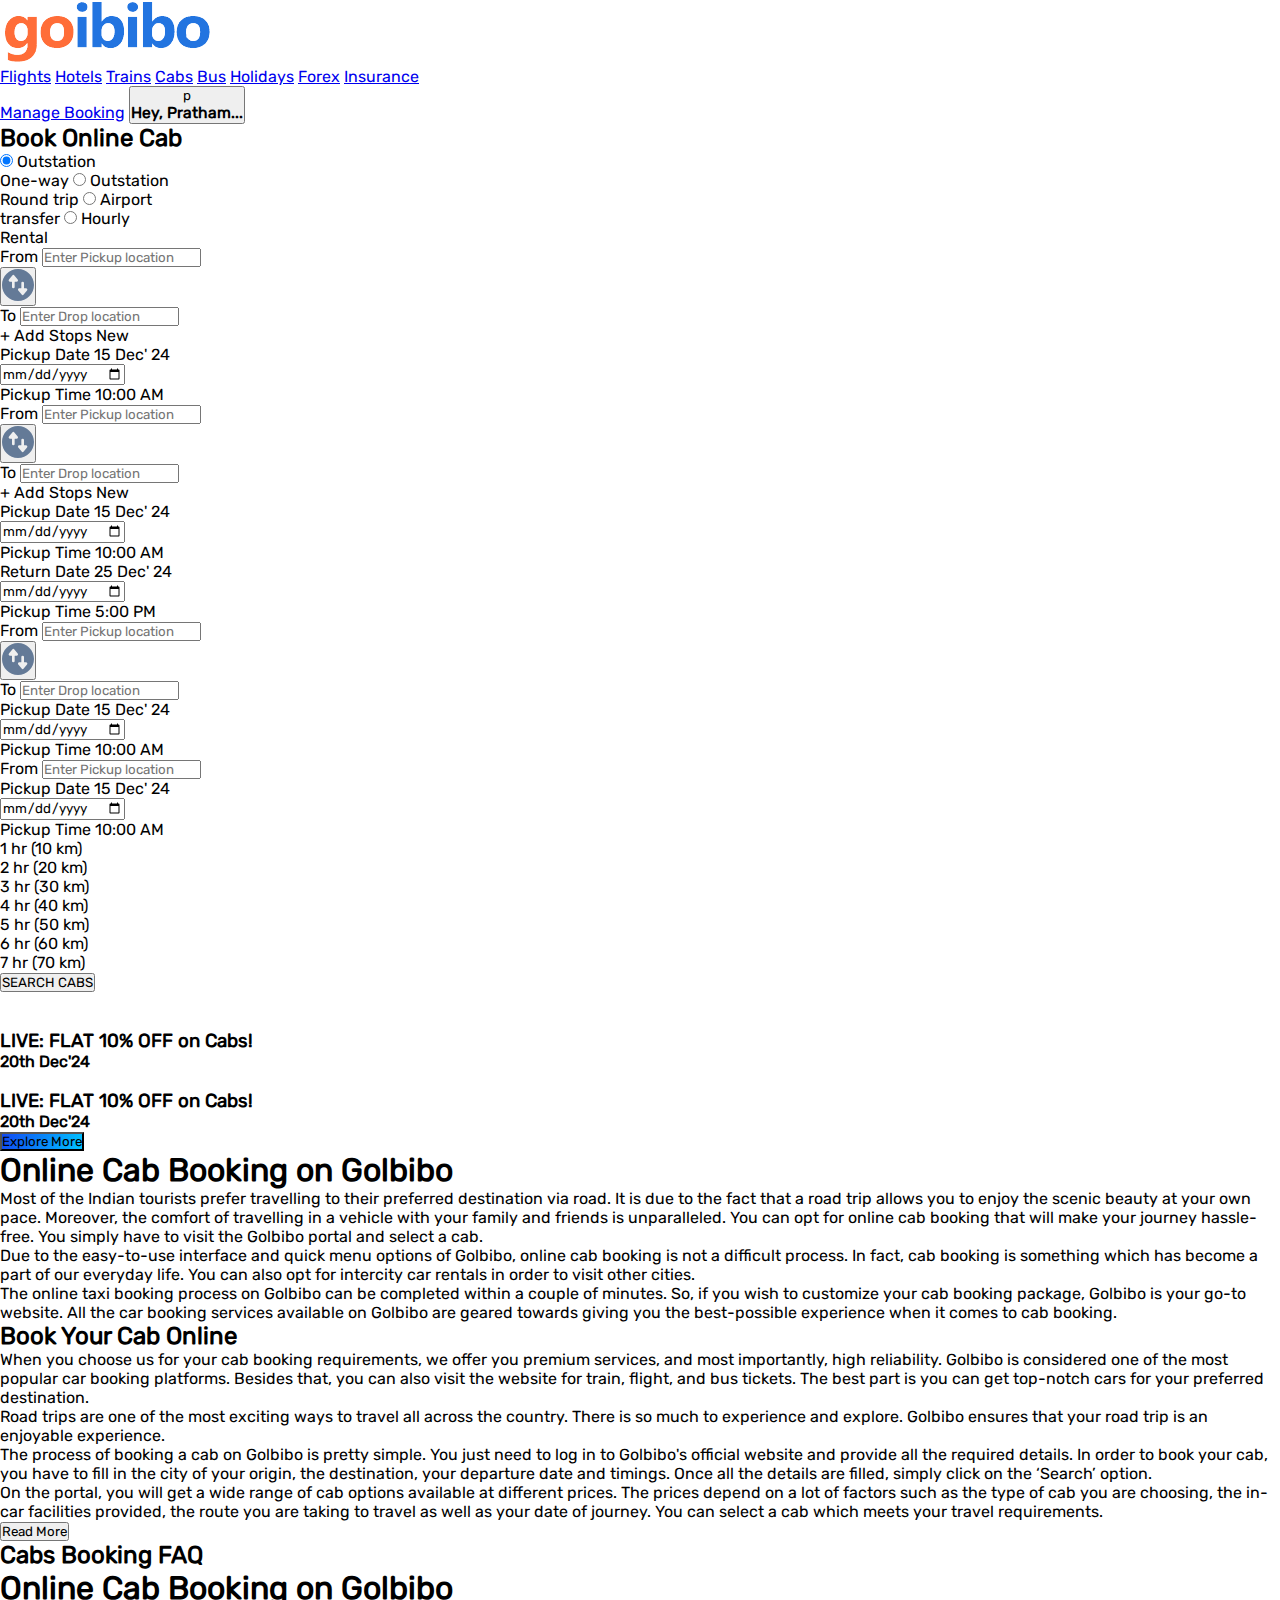
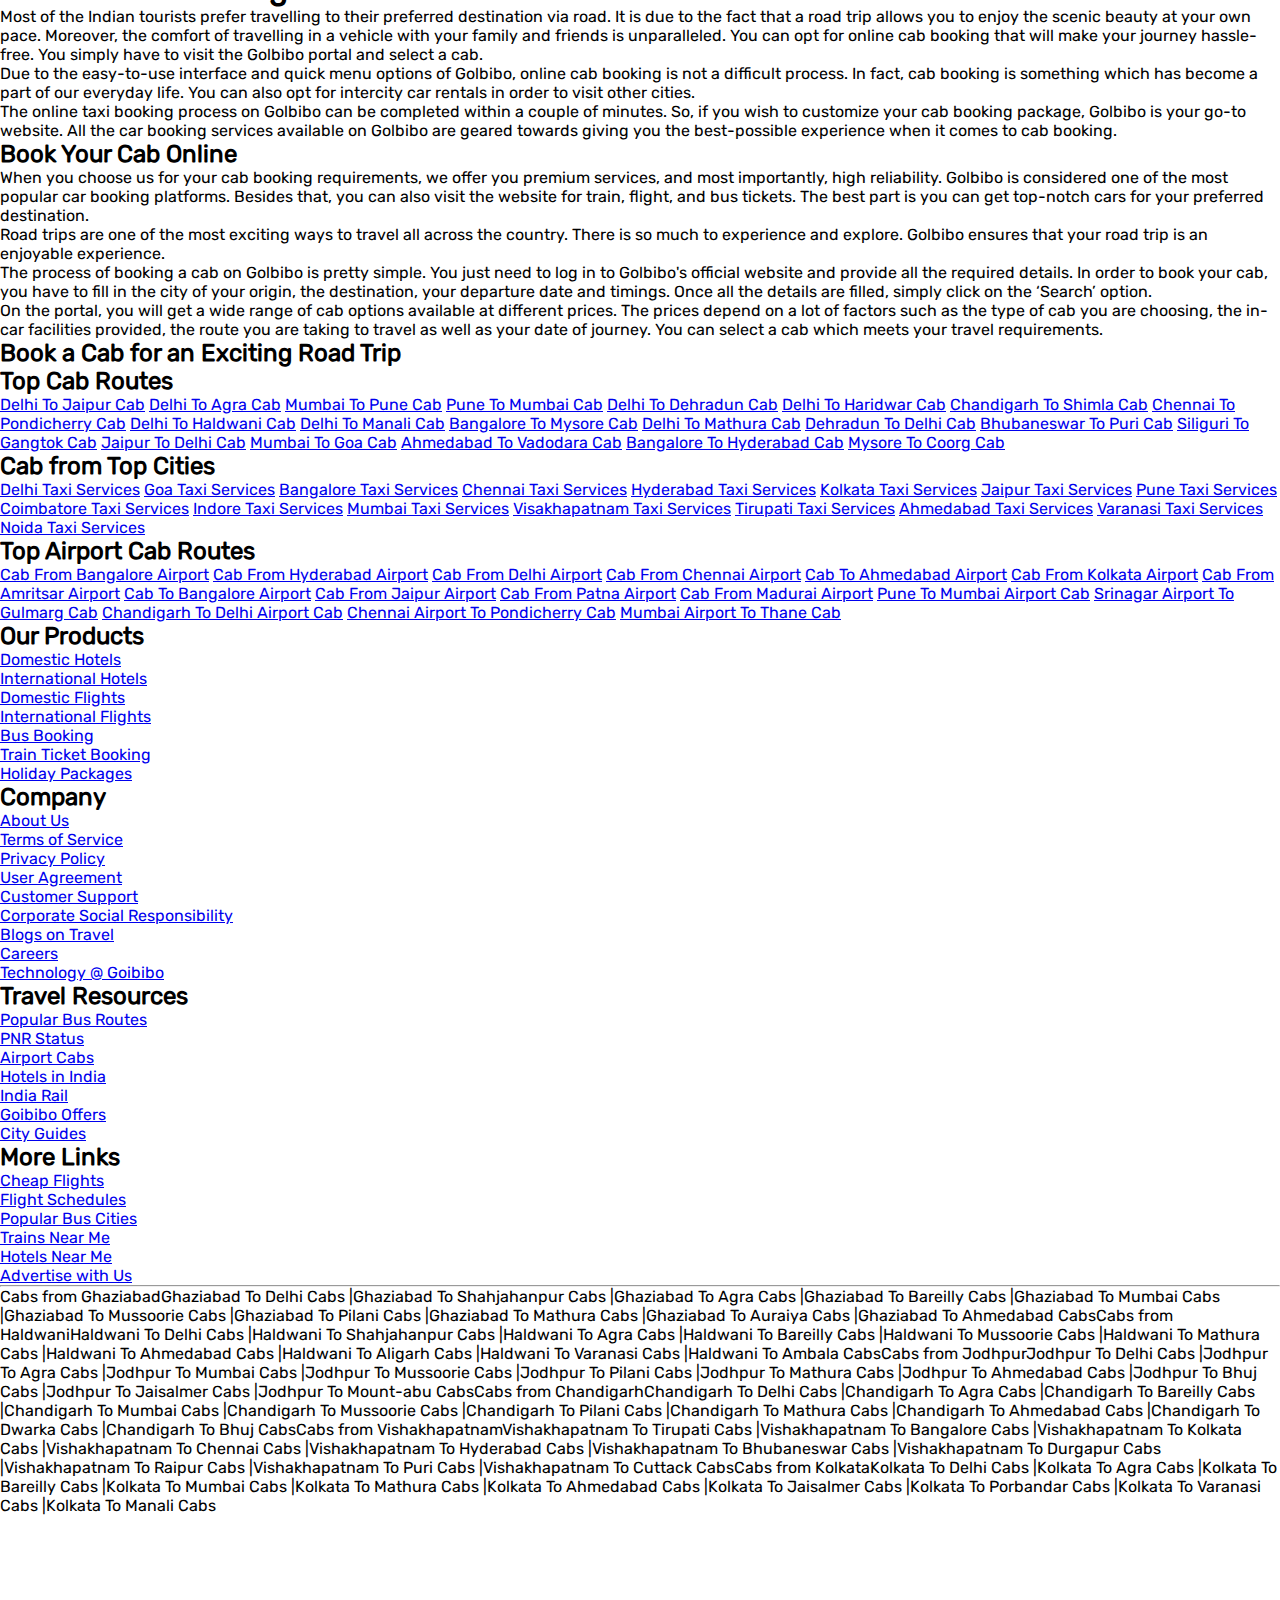
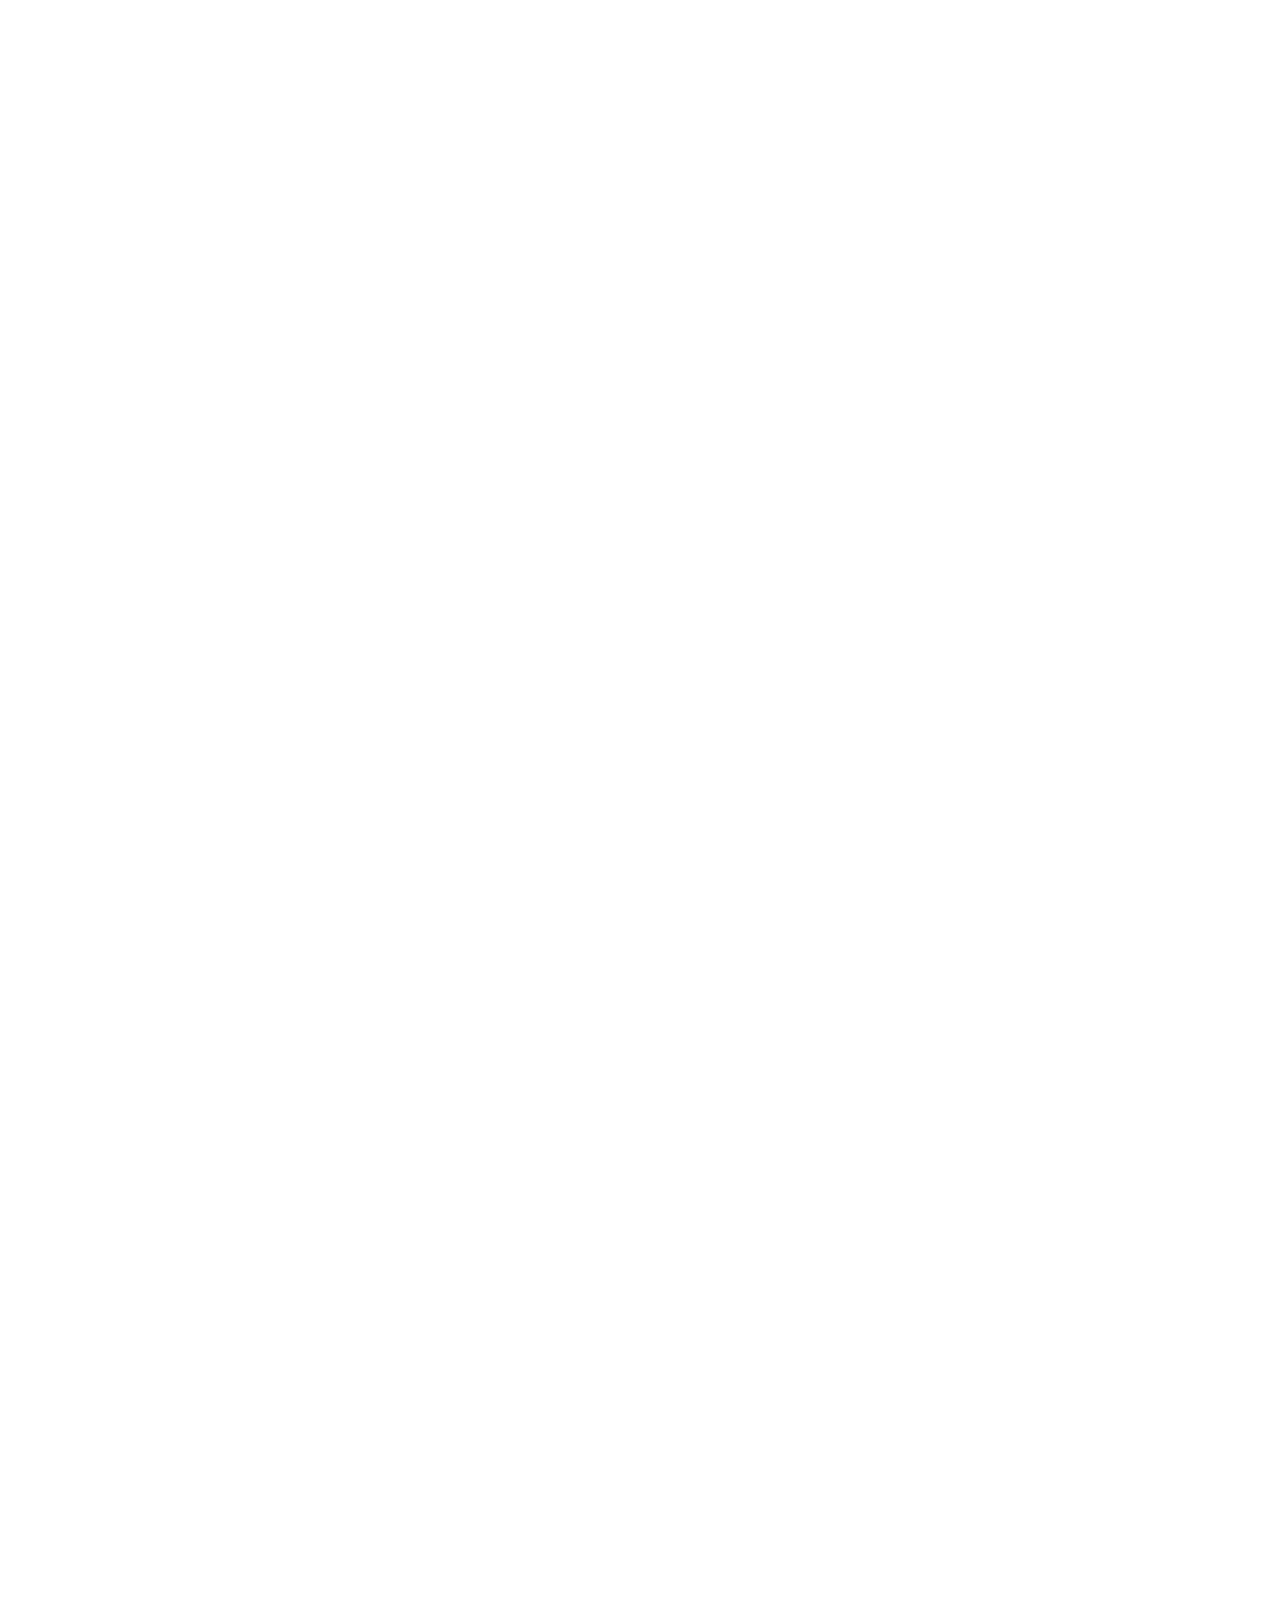
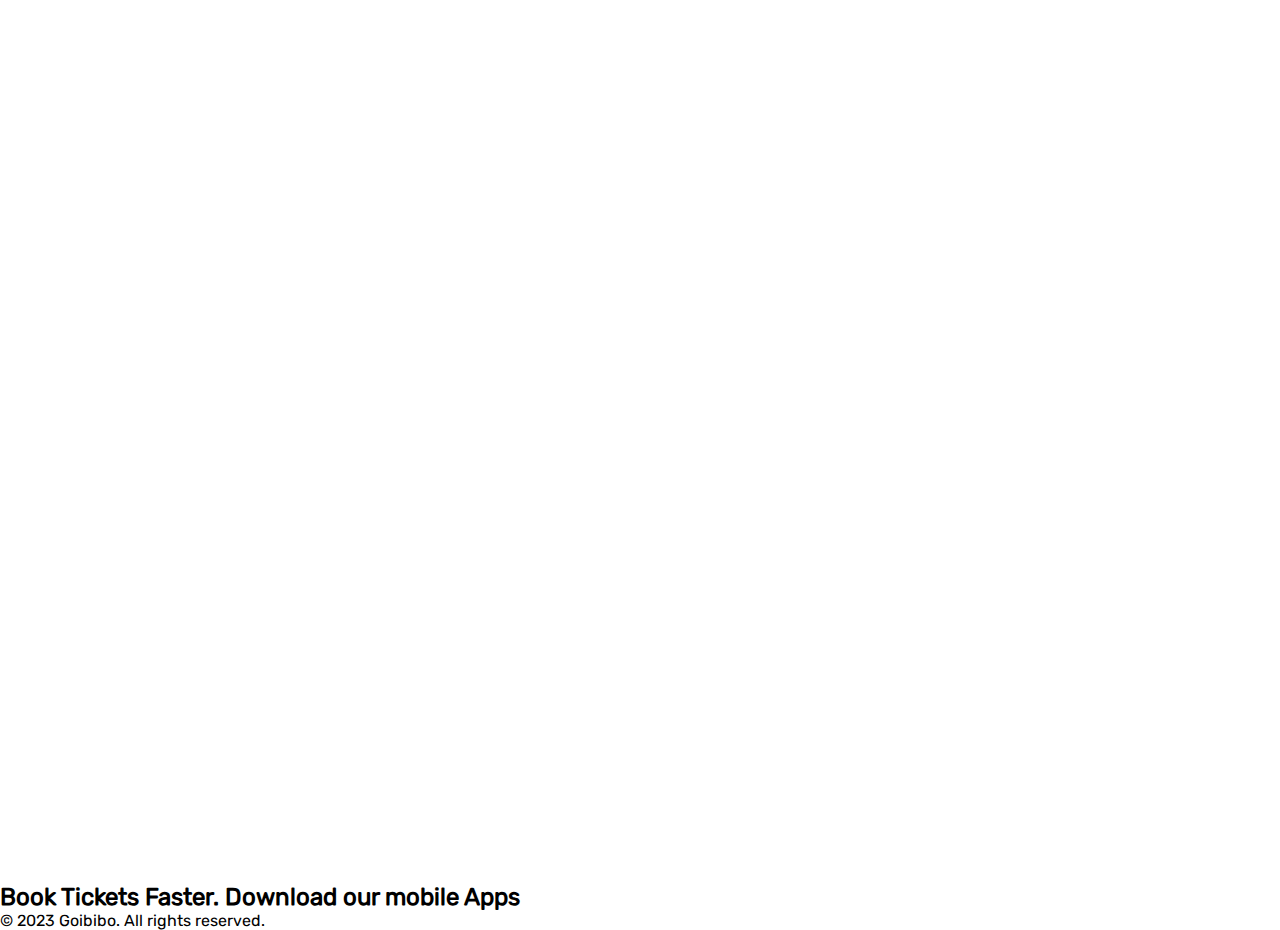
==== pages/laptop/index.html @ b754f6e6 "gobigo-ui" ====
<!DOCTYPE html>
<html lang="en">

<head>
  <meta charset="UTF-8" />
  <meta name="viewport" content="width=device-width, initial-scale=1.0" />
  <title>Goibibo Cab Booking</title>
  <script src="https://cdn.tailwindcss.com"></script>
  <link rel="stylesheet" href="../../css/style.css">
  <link href="https://cdn.jsdelivr.net/npm/remixicon@4.5.0/fonts/remixicon.css" rel="stylesheet" />
</head>

<body class="font-sans bg-gray-200">
  <!-- Navbar -->
  <header class="bg-white shadow-md">
    <div class="container mx-auto flex justify-between items-center px-7 py-3">
      <div class="h-8 font-bold text-[var(--primary-color)]">
        <img class="h-full object-cover" src="../../static/images/gobigo-logo.png" alt="" />
      </div>
      <nav class="flex space-x-6 items-center">
        <a href="#" class="hover:text-[var(--primary-color)]">Flights</a>
        <a href="#" class="hover:text-[var(--primary-color)]">Hotels</a>
        <a href="#" class="hover:text-[var(--primary-color)]">Trains</a>
        <a href="#" class="text-[var(--primary-color)] border-b-2 border-[var(--primary-color)]">Cabs</a>
        <a href="#" class="hover:text-[var(--primary-color)]">Bus</a>
        <a href="#" class="hover:text-[var(--primary-color)]">Holidays</a>
        <a href="#" class="hover:text-[var(--primary-color)]">Forex</a>
        <a href="#" class="hover:text-[var(--primary-color)]">Insurance</a>
      </nav>
      <div class="flex space-x-4 items-center">
        <a href="#" class="text-gray-600 hover:text-[var(--primary-color)]"><i class="ri-briefcase-3-line"></i> Manage
          Booking</a>
        <button class="px-4 py-2 border border-[var(--secondary-color)] rounded flex items-center gap-3">
          <div
            class="h-8 w-8 bg-[var(--primary-color)] rounded-full flex items-center justify-center uppercase font-bold text-white">
            p
          </div>
          <h3 class="text-sm">Hey, Pratham...</h3>
        </button>
      </div>
    </div>
  </header>
  <!-- Main Content -->
  <main
    class="page1 w-full bg-[url(https://gos3.ibcdn.com/gi-orange-theme-bg-1693817290.png)] bg-no-repeat bg-contain bg-top pt-5">
    </div>
    <h2 class="text-2xl px-44 font-semibold text-white mb-5">
      Book Online Cab
    </h2>
    <div class="heroSection flex px-44 gap-6">
      <div>
        <div class="bg-white shadow-lg rounded-lg p-6 w-[35vw] mx-auto relative pb-16">
          <!-- Tabs -->
          <div class="flex justify-between mb-4">
            <label class="flex items-center space-x-2">
              <input type="radio" name="tripType" class=" peer" checked data-target="oneway">
              <span class="text-lg text-zinc-600 font-bold peer-checked:text-blue-500 cursor-pointer leading-6">Outstation<br>One-way</span>
            </label>
            <label class="flex items-center space-x-2">
              <input type="radio" name="tripType" class=" peer" data-target="roundtrip">
              <span class="text-lg text-zinc-600 font-bold peer-checked:text-blue-500 cursor-pointer leading-6">Outstation<br>Round
                trip</span>
            </label>
            <label class="flex items-center space-x-2">
              <input type="radio" name="tripType" class=" peer" data-target="airport">
              <span class="text-lg text-zinc-600 font-bold peer-checked:text-blue-500 cursor-pointer leading-6">Airport<br>transfer</span>
            </label>
            <label class="flex items-center space-x-2">
              <input type="radio" name="tripType" class=" peer" data-target="hourly">
              <span class="text-lg text-zinc-600 font-bold peer-checked:text-blue-500 cursor-pointer leading-6">Hourly<br>Rental</span>
            </label>
          </div>

          <!-- Oneway Trip Section -->
          <div id="oneway" class="tab-content space-y-4 relative">
            <div>
              <label class="block text-zinc-400 text-md">From</label>
              <input id="pickupOneway" type="text" placeholder="Enter Pickup location"
                class="w-full font-bold text-lg pt-2 pb-1 border-zinc-100  border-b text-gray-700 focus:outline-none" />
            </div>
            <div class="absolute w-fit  right-0">
              <button onclick="reverseLocations('pickupOneway', 'dropOneway')"
                class="">
                <span style="z-index:2" class="HomeSearchWidgetstyles__SwapIconWrap-sc-1rvppov-19 cgRmBb"><svg xmlns="https://www.w3.org/2000/svg" viewBox="0 0 28 28" fill="#647a97" width="2rem" height="2rem" class="SwapIcon-sc-1md20rj-0 dBAkqA"><path d="M28 14c0-7.732-6.268-14-14-14S0 6.268 0 14s6.268 14 14 14c7.729-.008 13.992-6.271 14-14zm-14.11-3.589c-.192.41-.604.672-1.057.672h-1.458a.292.292 0 00-.292.292v4.375a1.167 1.167 0 11-2.333 0v-4.375a.292.292 0 00-.292-.292H7a1.166 1.166 0 01-.896-1.913l2.917-3.5a1.166 1.166 0 011.793 0l2.916 3.5c.29.348.352.832.16 1.241zm.11 7.672c0-.644.522-1.166 1.167-1.166h1.458c.161 0 .292-.13.292-.292V12.25a1.167 1.167 0 112.333 0v4.375c0 .161.13.292.292.292H21a1.166 1.166 0 01.897 1.913l-2.916 3.5a1.168 1.168 0 01-1.794 0l-2.916-3.5a1.172 1.172 0 01-.271-.747z" fill="#647A97" fill-rule="nonzero"></path></svg></span>
              </button>
            </div>
            <div>
              <label class="block text-zinc-400 text-md">To</label>
              <input id="dropOneway" type="text" placeholder="Enter Drop location"
                class="w-full font-bold text-lg pt-2 pb-1 border-zinc-100  border-b text-gray-700 focus:outline-none" />
            </div>

            <!-- Container for stops (Oneway) -->
            <div id="stopsContainerOneway" class="space-y-2 mt-4"></div>

            <div id="addStopBtnOneway" class="flex items-center space-x-2">
              <span class="text-blue-500 text-sm font-semibold cursor-pointer">+ Add Stops</span>
              <span class="bg-red-500 text-white text-xs rounded-full px-2 py-1">New</span>
            </div>

            <div class="flex justify-between items-center border-b pb-2">
              <!-- Pickup Date -->
              <div class="relative">
                <!-- Displayed Date -->
                <div id="datePicker" class="cursor-pointer">
                  <label class="block text-zinc-400 text-md">Pickup Date</label>
                  <span id="selectedDate" class="font-semibold">15 Dec' 24</span>
                </div>

                <!-- Hidden Date Input -->
                <input type="date" id="hiddenDateInput"
                  class="absolute top-0 left-0 opacity-0 cursor-pointer w-full h-full" style="z-index: -1;" />
              </div>
              <!-- Divider -->
              <div class="h-full border-l mx-4"></div>

              <!-- Pickup Time -->
              <div>
                <label class="block text-zinc-400 text-md">Pickup Time</label>
                <span class="text-black font-semibold text-sm">10:00 AM</span>
              </div>
            </div>



          </div>

          <!-- Roundtrip Section -->
          <div id="roundtrip" class="tab-content space-y-4 hidden relative">
            <div >
              <label class="block text-zinc-400 text-md">From</label>
              <input id="pickupRoundtrip" type="text" placeholder="Enter Pickup location"
                class="w-full font-bold text-lg pt-2 pb-1 border-zinc-100  border-b text-gray-700 focus:outline-none" />
            </div>
            <div class="absolute w-fit  right-0">
              <button onclick="reverseLocations('pickupRoundtrip', 'dropRoundtrip')"
                class="">
                <span style="z-index:2" class="HomeSearchWidgetstyles__SwapIconWrap-sc-1rvppov-19 cgRmBb"><svg xmlns="https://www.w3.org/2000/svg" viewBox="0 0 28 28" fill="#647a97" width="2rem" height="2rem" class="SwapIcon-sc-1md20rj-0 dBAkqA"><path d="M28 14c0-7.732-6.268-14-14-14S0 6.268 0 14s6.268 14 14 14c7.729-.008 13.992-6.271 14-14zm-14.11-3.589c-.192.41-.604.672-1.057.672h-1.458a.292.292 0 00-.292.292v4.375a1.167 1.167 0 11-2.333 0v-4.375a.292.292 0 00-.292-.292H7a1.166 1.166 0 01-.896-1.913l2.917-3.5a1.166 1.166 0 011.793 0l2.916 3.5c.29.348.352.832.16 1.241zm.11 7.672c0-.644.522-1.166 1.167-1.166h1.458c.161 0 .292-.13.292-.292V12.25a1.167 1.167 0 112.333 0v4.375c0 .161.13.292.292.292H21a1.166 1.166 0 01.897 1.913l-2.916 3.5a1.168 1.168 0 01-1.794 0l-2.916-3.5a1.172 1.172 0 01-.271-.747z" fill="#647A97" fill-rule="nonzero"></path></svg></span>
              </button>
            </div>
            <div>
              <label class="block text-zinc-400 text-md">To</label>
              <input id="dropRoundtrip" type="text" placeholder="Enter Drop location"
                class="w-full font-bold text-lg pt-2 pb-1 border-zinc-100  border-b text-gray-700 focus:outline-none" />
            </div>

            <!-- Container for stops (Roundtrip) -->
            <div id="stopsContainerRoundtrip" class="space-y-2 mt-4"></div>

            <div id="addStopBtnRoundtrip" class="flex items-center space-x-2">
              <span class="text-blue-500 text-sm font-semibold cursor-pointer">+ Add Stops</span>
              <span class="bg-red-500 text-white text-xs rounded-full px-2 py-1">New</span>
            </div>



            <div class="flex justify-between items-center border-b pb-2">
              <!-- Pickup Date -->
              <div class="relative">
                <!-- Displayed Date -->
                <div id="datePicker" class="cursor-pointer">
                  <label class="block text-zinc-400 text-md">Pickup Date</label>
                  <span id="selectedDate" class="font-semibold">15 Dec' 24</span>
                </div>

                <!-- Hidden Date Input -->
                <input type="date" id="hiddenDateInput"
                  class="absolute top-0 left-0 opacity-0 cursor-pointer w-full h-full" style="z-index: -1;" />
              </div>
              <!-- Divider -->
              <div class="h-full border-l mx-4"></div>

              <!-- Pickup Time -->
              <div>
                <label class="block text-zinc-400 text-md">Pickup Time</label>
                <span class="text-black font-semibold text-sm">10:00 AM</span>
              </div>
            </div>



            <div class="flex justify-between items-center border-b pb-2">
              <!-- Pickup Date -->
              <div class="relative">
                <!-- Displayed Date -->
                <div id="datePicker" class="cursor-pointer">
                  <label class="block text-zinc-400 text-md">Return Date</label>
                  <span id="selectedDate" class="font-semibold">25 Dec' 24</span>
                </div>

                <!-- Hidden Date Input -->
                <input type="date" id="hiddenDateInput"
                  class="absolute top-0 left-0 opacity-0 cursor-pointer w-full h-full" style="z-index: -1;" />
              </div>
              <!-- Divider -->
              <div class="h-full border-l mx-4"></div>

              <!-- Pickup Time -->
              <div>
                <label class="block text-zinc-400 text-md">Pickup Time</label>
                <span class="text-black font-semibold text-sm">5:00 PM</span>
              </div>
            </div>


          </div>

          <!-- airport  -->
          <div id="airport" class="tab-content space-y-4 hidden relative">
            <div>
              <label class="block text-zinc-400 text-md">From</label>
              <input id="pickupAirport" type="text" placeholder="Enter Pickup location"
                class="w-full font-bold text-lg pt-2 pb-1 border-zinc-100  border-b text-gray-700 focus:outline-none" />
            </div>
            <div class="absolute w-fit  right-0">
              <button onclick="reverseLocations('pickupAirport', 'dropAirport')"
                class="">
                <span style="z-index:2" class="HomeSearchWidgetstyles__SwapIconWrap-sc-1rvppov-19 cgRmBb"><svg xmlns="https://www.w3.org/2000/svg" viewBox="0 0 28 28" fill="#647a97" width="2rem" height="2rem" class="SwapIcon-sc-1md20rj-0 dBAkqA"><path d="M28 14c0-7.732-6.268-14-14-14S0 6.268 0 14s6.268 14 14 14c7.729-.008 13.992-6.271 14-14zm-14.11-3.589c-.192.41-.604.672-1.057.672h-1.458a.292.292 0 00-.292.292v4.375a1.167 1.167 0 11-2.333 0v-4.375a.292.292 0 00-.292-.292H7a1.166 1.166 0 01-.896-1.913l2.917-3.5a1.166 1.166 0 011.793 0l2.916 3.5c.29.348.352.832.16 1.241zm.11 7.672c0-.644.522-1.166 1.167-1.166h1.458c.161 0 .292-.13.292-.292V12.25a1.167 1.167 0 112.333 0v4.375c0 .161.13.292.292.292H21a1.166 1.166 0 01.897 1.913l-2.916 3.5a1.168 1.168 0 01-1.794 0l-2.916-3.5a1.172 1.172 0 01-.271-.747z" fill="#647A97" fill-rule="nonzero"></path></svg></span>
              </button>
            </div>
            <div>
              <label class="block text-zinc-400 text-md">To</label>
              <input id="dropAirport" type="text" placeholder="Enter Drop location"
                class="w-full font-bold text-lg pt-2 pb-1 border-zinc-100  border-b text-gray-700 focus:outline-none" />
            </div>

            <div class="flex justify-between items-center border-b pb-2">
              <!-- Pickup Date -->
              <div class="relative">
                <!-- Displayed Date -->
                <div id="datePicker" class="cursor-pointer">
                  <label class="block text-zinc-400 text-md">Pickup Date</label>
                  <span id="selectedDate" class="font-semibold">15 Dec' 24</span>
                </div>

                <!-- Hidden Date Input -->
                <input type="date" id="hiddenDateInput"
                  class="absolute top-0 left-0 opacity-0 cursor-pointer w-full h-full" style="z-index: -1;" />
              </div>
              <!-- Divider -->
              <div class="h-full border-l mx-4"></div>

              <!-- Pickup Time -->
              <div>
                <label class="block text-zinc-400 text-md">Pickup Time</label>
                <span class="text-black font-semibold text-sm">10:00 AM</span>
              </div>
            </div>

          </div>

          <div id="hourly" class="tab-content space-y-4 hidden relative">
            <div>
              <label class="block text-zinc-400 text-md">From</label>
              <input type="text" placeholder="Enter Pickup location"
                class="w-full font-bold text-lg pt-2 pb-1 border-zinc-100  border-b text-gray-700 focus:outline-none" />
            </div>

            <div class="flex justify-between items-center border-b pb-2">
              <!-- Pickup Date -->
              <div class="relative">
                <!-- Displayed Date -->
                <div id="datePicker" class="cursor-pointer">
                  <label class="block text-zinc-400 text-md">Pickup Date</label>
                  <span id="selectedDate" class="font-semibold">15 Dec' 24</span>
                </div>

                <!-- Hidden Date Input -->
                <input type="date" id="hiddenDateInput"
                  class="absolute top-0 left-0 opacity-0 cursor-pointer w-full h-full" style="z-index: -1;" />
              </div>
              <!-- Divider -->
              <div class="h-full border-l mx-4"></div>

              <!-- Pickup Time -->
              <div>
                <label class="block text-zinc-400 text-md">Pickup Time</label>
                <span class="text-black font-semibold text-sm">10:00 AM</span>
              </div>
            </div>


            <div class="flex gap-4 items-center overflow-y-auto no-scrollbar">
              <div class="flex-shrink-0 cursor-pointer">
                1 hr (10 km)
              </div>
              <div class="flex-shrink-0 cursor-pointer">
                2 hr (20 km)
              </div>
              <div class="flex-shrink-0 cursor-pointer">
                3 hr (30 km)
              </div>
              <div class="flex-shrink-0 cursor-pointer">
                4 hr (40 km)
              </div>
              <div class="flex-shrink-0 cursor-pointer">
                5 hr (50 km)
              </div>
              <div class="flex-shrink-0 cursor-pointer">
                6 hr (60 km)
              </div>
              <div class="flex-shrink-0 cursor-pointer">
                7 hr (70 km)
              </div>
            </div>



          </div>

          <button
            class="absolute bottom-0 translate-y-1/2 left-1/2 -translate-x-1/2 w-1/2 bg-[var(--primary-color)] text-white py-4 rounded-full text-xl font-semibold hover:bg-orange-600">
            SEARCH CABS
          </button>
        </div>
      </div>

      

      <!-- Promotions -->
      <section class="h-full">
        <div class="h-1/2 w-full rounded-2xl overflow-hidden">
          <img class="w-full h-full object-contain"
            src="https://gos3.ibcdn.com/GI_Cab_HourlyRental_dweb_Home_Banner_v2-1673515307.png" alt="">
        </div>
        <div class="h-1/2 w-full overflow-hidden flex gap-4 mt-4">
          <div class="w-1/2 h-full bg-zinc-100 rounded-xl overflow-hidden">
            <img src="https://gos3.ibcdn.com/cab-icici-1733678767.jpg" alt="">
            <div class="px-10 text-sm py-5 ">
              <h3>LIVE: FLAT 10% OFF on Cabs!</h3>
              <h4>20th Dec'24</h4>
            </div>
          </div>
          <div class="w-1/2 h-full bg-zinc-100 rounded-xl overflow-hidden">
            <img src="https://gos3.ibcdn.com/cab-icici-1733678767.jpg" alt="">
            <div class="px-10 text-sm py-5 ">
              <h3>LIVE: FLAT 10% OFF on Cabs!</h3>
              <h4>20th Dec'24</h4>
            </div>
          </div>
        </div>
      </section>
    </div>
  </main>


  <div class="w-full flex items-center justify-center mt-10">
    <button
    style="background-image: linear-gradient(105deg, rgb(17, 73, 243), rgb(0, 195, 255) 100%);"
        class="w-[14%] text-white py-2 rounded-full text-xl font-semibold hover:bg-orange-600 flex items-center justify-center gap-2">
        Explore More
        <i class="ri-arrow-down-circle-fill text-4xl"></i>
      </button>
  </div>

  <div class="p-8 px-44">
    <div class="bg-white shadow-md rounded-lg p-6">
      <h1 class="text-2xl font-bold mb-4">Online Cab Booking on Golbibo</h1>
      <p class="text-gray-700 mb-4 text-sm leading-5 font-medium">
        Most of the Indian tourists prefer travelling to their preferred destination via road. It is due to the fact
        that a road trip allows you to enjoy the scenic beauty at your own pace. Moreover, the comfort of travelling in
        a vehicle with your family and friends is unparalleled. You can opt for online cab booking that will make your
        journey hassle-free. You simply have to visit the Golbibo portal and select a cab.
      </p>
      <div id="hidden-content" class="hidden">
        <p class="text-gray-700 mb-4 text-sm leading-5 font-medium">
          Due to the easy-to-use interface and quick menu options of Golbibo, online cab booking is not a difficult
          process. In fact, cab booking is something which has become a part of our everyday life. You can also opt for
          intercity car rentals in order to visit other cities.
        </p>
        <p class="text-gray-700 mb-4 text-sm leading-5 font-medium">
          The online taxi booking process on Golbibo can be completed within a couple of minutes. So, if you wish to
          customize your cab booking package, Golbibo is your go-to website. All the car booking services available on
          Golbibo are geared towards giving you the best-possible experience when it comes to cab booking.
        </p>
        <h2 class="text-xl font-semibold mt-8 mb-4">Book Your Cab Online</h2>
        <p class="text-gray-700 mb-4 text-sm leading-5 font-medium">
          When you choose us for your cab booking requirements, we offer you premium services, and most importantly, high
          reliability. Golbibo is considered one of the most popular car booking platforms. Besides that, you can also
          visit the website for train, flight, and bus tickets. The best part is you can get top-notch cars for your
          preferred destination.
        </p>
        <p class="text-gray-700 mb-4 text-sm leading-5 font-medium">
          Road trips are one of the most exciting ways to travel all across the country. There is so much to experience
          and explore. Golbibo ensures that your road trip is an enjoyable experience.
        </p>
        <p class="text-gray-700 mb-4 text-sm leading-5 font-medium">
          The process of booking a cab on Golbibo is pretty simple. You just need to log in to Golbibo's official website
          and provide all the required details. In order to book your cab, you have to fill in the city of your origin,
          the destination, your departure date and timings. Once all the details are filled, simply click on the ‘Search’
          option.
        </p>
        <p class="text-gray-700 mb-4 text-sm leading-5 font-medium">
          On the portal, you will get a wide range of cab options available at different prices. The prices depend on a
          lot of factors such as the type of cab you are choosing, the in-car facilities provided, the route you are
          taking to travel as well as your date of journey. You can select a cab which meets your travel requirements.
        </p>
      </div>
      <button
        id="read-more-btn"
        class="text-[var(--secondary-color)] hover:underline font-semibold text-sm mt-2"
        onclick="toggleReadMore()"
      >
        Read More
      </button>
    </div>

    <h2 class="text-2xl font-bold mt-10 mb-4">Cabs Booking FAQ</h2>
    <div class="bg-white shadow-md rounded-lg p-6">
      <h1 class="text-2xl font-bold mb-4">Online Cab Booking on Golbibo</h1>
      <p class="text-gray-700 mb-4 text-sm leading-5 font-medium">
        Most of the Indian tourists prefer travelling to their preferred destination via road. It is due to the fact
        that a road trip allows you to enjoy the scenic beauty at your own pace. Moreover, the comfort of travelling in
        a vehicle with your family and friends is unparalleled. You can opt for online cab booking that will make your
        journey hassle-free. You simply have to visit the Golbibo portal and select a cab.
      </p>
      <p class="text-gray-700 mb-4 text-sm leading-5 font-medium">
        Due to the easy-to-use interface and quick menu options of Golbibo, online cab booking is not a difficult
        process. In fact, cab booking is something which has become a part of our everyday life. You can also opt for
        intercity car rentals in order to visit other cities.
      </p>
      <p class="text-gray-700 mb-4 text-sm leading-5 font-medium">
        The online taxi booking process on Golbibo can be completed within a couple of minutes. So, if you wish to
        customize your cab booking package, Golbibo is your go-to website. All the car booking services available on
        Golbibo are geared towards giving you the best-possible experience when it comes to cab booking.
      </p>

      <h2 class="text-xl font-semibold mt-8 mb-4">Book Your Cab Online</h2>
      <p class="text-gray-700 mb-4 text-sm leading-5 font-medium">
        When you choose us for your cab booking requirements, we offer you premium services, and most importantly, high
        reliability. Golbibo is considered one of the most popular car booking platforms. Besides that, you can also
        visit the website for train, flight, and bus tickets. The best part is you can get top-notch cars for your
        preferred destination.
      </p>
      <p class="text-gray-700 mb-4 text-sm leading-5 font-medium">
        Road trips are one of the most exciting ways to travel all across the country. There is so much to experience
        and explore. Golbibo ensures that your road trip is an enjoyable experience.
      </p>
      <p class="text-gray-700 mb-4 text-sm leading-5 font-medium">
        The process of booking a cab on Golbibo is pretty simple. You just need to log in to Golbibo's official website
        and provide all the required details. In order to book your cab, you have to fill in the city of your origin,
        the destination, your departure date and timings. Once all the details are filled, simply click on the ‘Search’
        option.
      </p>
      <p class="text-gray-700 mb-4 text-sm leading-5 font-medium">
        On the portal, you will get a wide range of cab options available at different prices. The prices depend on a
        lot of factors such as the type of cab you are choosing, the in-car facilities provided, the route you are
        taking to travel as well as your date of journey. You can select a cab which meets your travel requirements.
      </p>
      <h2 class="text-xl font-semibold mt-8">Book a Cab for an Exciting Road Trip</h2>
    </div>

    <div class="bg-white p-8 rounded-lg shadow-md mt-20">
      <!-- Top Cab Routes Section -->
      <h2 class="text-lg font-bold mb-4">Top Cab Routes</h2>
      <div class="grid grid-cols-4 gap-x-4 gap-y-1 text-blue-600">
        <a href="#" class="hover:underline text-sm font-medium">Delhi To Jaipur Cab</a>
        <a href="#" class="hover:underline text-sm font-medium">Delhi To Agra Cab</a>
        <a href="#" class="hover:underline text-sm font-medium">Mumbai To Pune Cab</a>
        <a href="#" class="hover:underline text-sm font-medium">Pune To Mumbai Cab</a>
        <a href="#" class="hover:underline text-sm font-medium">Delhi To Dehradun Cab</a>
        <a href="#" class="hover:underline text-sm font-medium">Delhi To Haridwar Cab</a>
        <a href="#" class="hover:underline text-sm font-medium">Chandigarh To Shimla Cab</a>
        <a href="#" class="hover:underline text-sm font-medium">Chennai To Pondicherry Cab</a>
        <a href="#" class="hover:underline text-sm font-medium">Delhi To Haldwani Cab</a>
        <a href="#" class="hover:underline text-sm font-medium">Delhi To Manali Cab</a>
        <a href="#" class="hover:underline text-sm font-medium">Bangalore To Mysore Cab</a>
        <a href="#" class="hover:underline text-sm font-medium">Delhi To Mathura Cab</a>
        <a href="#" class="hover:underline text-sm font-medium">Dehradun To Delhi Cab</a>
        <a href="#" class="hover:underline text-sm font-medium">Bhubaneswar To Puri Cab</a>
        <a href="#" class="hover:underline text-sm font-medium">Siliguri To Gangtok Cab</a>
        <a href="#" class="hover:underline text-sm font-medium">Jaipur To Delhi Cab</a>
        <a href="#" class="hover:underline text-sm font-medium">Mumbai To Goa Cab</a>
        <a href="#" class="hover:underline text-sm font-medium">Ahmedabad To Vadodara Cab</a>
        <a href="#" class="hover:underline text-sm font-medium">Bangalore To Hyderabad Cab</a>
        <a href="#" class="hover:underline text-sm font-medium">Mysore To Coorg Cab</a>
      </div>

      <!-- Cab from Top Cities Section -->
      <h2 class="text-lg font-bold mt-8 mb-4">Cab from Top Cities</h2>
      <div class="grid grid-cols-4 gap-x-4 gap-y-1 text-blue-600">
        <a href="#" class="hover:underline text-sm font-medium">Delhi Taxi Services</a>
        <a href="#" class="hover:underline text-sm font-medium">Goa Taxi Services</a>
        <a href="#" class="hover:underline text-sm font-medium">Bangalore Taxi Services</a>
        <a href="#" class="hover:underline text-sm font-medium">Chennai Taxi Services</a>
        <a href="#" class="hover:underline text-sm font-medium">Hyderabad Taxi Services</a>
        <a href="#" class="hover:underline text-sm font-medium">Kolkata Taxi Services</a>
        <a href="#" class="hover:underline text-sm font-medium">Jaipur Taxi Services</a>
        <a href="#" class="hover:underline text-sm font-medium">Pune Taxi Services</a>
        <a href="#" class="hover:underline text-sm font-medium">Coimbatore Taxi Services</a>
        <a href="#" class="hover:underline text-sm font-medium">Indore Taxi Services</a>
        <a href="#" class="hover:underline text-sm font-medium">Mumbai Taxi Services</a>
        <a href="#" class="hover:underline text-sm font-medium">Visakhapatnam Taxi Services</a>
        <a href="#" class="hover:underline text-sm font-medium">Tirupati Taxi Services</a>
        <a href="#" class="hover:underline text-sm font-medium">Ahmedabad Taxi Services</a>
        <a href="#" class="hover:underline text-sm font-medium">Varanasi Taxi Services</a>
        <a href="#" class="hover:underline text-sm font-medium">Noida Taxi Services</a>
      </div>

      <!-- Top Airport Cab Routes Section -->
      <h2 class="text-lg font-bold mt-8 mb-4">Top Airport Cab Routes</h2>
      <div class="grid grid-cols-4 gap-x-4 gap-y-1 text-blue-600">
        <a href="#" class="hover:underline text-sm font-medium">Cab From Bangalore Airport</a>
        <a href="#" class="hover:underline text-sm font-medium">Cab From Hyderabad Airport</a>
        <a href="#" class="hover:underline text-sm font-medium">Cab From Delhi Airport</a>
        <a href="#" class="hover:underline text-sm font-medium">Cab From Chennai Airport</a>
        <a href="#" class="hover:underline text-sm font-medium">Cab To Ahmedabad Airport</a>
        <a href="#" class="hover:underline text-sm font-medium">Cab From Kolkata Airport</a>
        <a href="#" class="hover:underline text-sm font-medium">Cab From Amritsar Airport</a>
        <a href="#" class="hover:underline text-sm font-medium">Cab To Bangalore Airport</a>
        <a href="#" class="hover:underline text-sm font-medium">Cab From Jaipur Airport</a>
        <a href="#" class="hover:underline text-sm font-medium">Cab From Patna Airport</a>
        <a href="#" class="hover:underline text-sm font-medium">Cab From Madurai Airport</a>
        <a href="#" class="hover:underline text-sm font-medium">Pune To Mumbai Airport Cab</a>
        <a href="#" class="hover:underline text-sm font-medium">Srinagar Airport To Gulmarg Cab</a>
        <a href="#" class="hover:underline text-sm font-medium">Chandigarh To Delhi Airport Cab</a>
        <a href="#" class="hover:underline text-sm font-medium">Chennai Airport To Pondicherry Cab</a>
        <a href="#" class="hover:underline text-sm font-medium">Mumbai Airport To Thane Cab</a>
      </div>
    </div>
  </div>

  <footer class="bg-gray-100 text-gray-800 px-56">
    <div class="container mx-auto px-4 py-8">
      <div class="grid grid-cols-1 md:grid-cols-2 lg:grid-cols-4 gap-8">
        <div class="text-center md:text-left">
          <h2 class="font-bold text-sm mb-2">Our Products</h2>
          <ul class="">
            <li><a href="#" class="hover:underline text-xs ">Domestic Hotels</a></li>
            <li><a href="#" class="hover:underline text-xs ">International Hotels</a></li>
            <li><a href="#" class="hover:underline text-xs ">Domestic Flights</a></li>
            <li><a href="#" class="hover:underline text-xs ">International Flights</a></li>
            <li><a href="#" class="hover:underline text-xs ">Bus Booking</a></li>
            <li><a href="#" class="hover:underline text-xs ">Train Ticket Booking</a></li>
            <li><a href="#" class="hover:underline text-xs ">Holiday Packages</a></li>
          </ul>
        </div>

        <div class="text-center md:text-left">
          <h2 class="font-bold text-sm mb-2">Company</h2>
          <ul class="">
            <li><a href="#" class="hover:underline text-xs ">About Us</a></li>
            <li><a href="#" class="hover:underline text-xs ">Terms of Service</a></li>
            <li><a href="#" class="hover:underline text-xs ">Privacy Policy</a></li>
            <li><a href="#" class="hover:underline text-xs ">User Agreement</a></li>
            <li><a href="#" class="hover:underline text-xs ">Customer Support</a></li>
            <li><a href="#" class="hover:underline text-xs ">Corporate Social Responsibility</a></li>
            <li><a href="#" class="hover:underline text-xs ">Blogs on Travel</a></li>
            <li><a href="#" class="hover:underline text-xs ">Careers</a></li>
            <li><a href="#" class="hover:underline text-xs ">Technology @ Goibibo</a></li>
          </ul>
        </div>

        <div class="text-center md:text-left">
          <h2 class="font-bold text-sm mb-2">Travel Resources</h2>
          <ul class="">
            <li><a href="#" class="hover:underline text-xs ">Popular Bus Routes</a></li>
            <li><a href="#" class="hover:underline text-xs ">PNR Status</a></li>
            <li><a href="#" class="hover:underline text-xs ">Airport Cabs</a></li>
            <li><a href="#" class="hover:underline text-xs ">Hotels in India</a></li>
            <li><a href="#" class="hover:underline text-xs ">India Rail</a></li>
            <li><a href="#" class="hover:underline text-xs ">Goibibo Offers</a></li>
            <li><a href="#" class="hover:underline text-xs ">City Guides</a></li>
          </ul>
        </div>

        <div class="text-center md:text-left">
          <h2 class="font-bold text-sm mb-2">More Links</h2>
          <ul class="">
            <li><a href="#" class="hover:underline text-xs ">Cheap Flights</a></li>
            <li><a href="#" class="hover:underline text-xs ">Flight Schedules</a></li>
            <li><a href="#" class="hover:underline text-xs ">Popular Bus Cities</a></li>
            <li><a href="#" class="hover:underline text-xs ">Trains Near Me</a></li>
            <li><a href="#" class="hover:underline text-xs ">Hotels Near Me</a></li>
            <li><a href="#" class="hover:underline text-xs ">Advertise with Us</a></li>
          </ul>
        </div>
      </div>

      <hr class="my-7 border-zinc-300">

      <div class="w-full">
        <p class="text-xs leading-5 opacity-[.8]">
          Cabs from GhaziabadGhaziabad To Delhi Cabs |Ghaziabad To Shahjahanpur Cabs |Ghaziabad To Agra Cabs |Ghaziabad
          To Bareilly Cabs |Ghaziabad To Mumbai Cabs |Ghaziabad To Mussoorie Cabs |Ghaziabad To Pilani Cabs |Ghaziabad
          To Mathura Cabs |Ghaziabad To Auraiya Cabs |Ghaziabad To Ahmedabad CabsCabs from HaldwaniHaldwani To Delhi
          Cabs |Haldwani To Shahjahanpur Cabs |Haldwani To Agra Cabs |Haldwani To Bareilly Cabs |Haldwani To Mussoorie
          Cabs |Haldwani To Mathura Cabs |Haldwani To Ahmedabad Cabs |Haldwani To Aligarh Cabs |Haldwani To Varanasi
          Cabs |Haldwani To Ambala CabsCabs from JodhpurJodhpur To Delhi Cabs |Jodhpur To Agra Cabs |Jodhpur To Mumbai
          Cabs |Jodhpur To Mussoorie Cabs |Jodhpur To Pilani Cabs |Jodhpur To Mathura Cabs |Jodhpur To Ahmedabad Cabs
          |Jodhpur To Bhuj Cabs |Jodhpur To Jaisalmer Cabs |Jodhpur To Mount-abu CabsCabs from ChandigarhChandigarh To
          Delhi Cabs |Chandigarh To Agra Cabs |Chandigarh To Bareilly Cabs |Chandigarh To Mumbai Cabs |Chandigarh To
          Mussoorie Cabs |Chandigarh To Pilani Cabs |Chandigarh To Mathura Cabs |Chandigarh To Ahmedabad Cabs
          |Chandigarh To Dwarka Cabs |Chandigarh To Bhuj CabsCabs from VishakhapatnamVishakhapatnam To Tirupati Cabs
          |Vishakhapatnam To Bangalore Cabs |Vishakhapatnam To Kolkata Cabs |Vishakhapatnam To Chennai Cabs
          |Vishakhapatnam To Hyderabad Cabs |Vishakhapatnam To Bhubaneswar Cabs |Vishakhapatnam To Durgapur Cabs
          |Vishakhapatnam To Raipur Cabs |Vishakhapatnam To Puri Cabs |Vishakhapatnam To Cuttack CabsCabs from
          KolkataKolkata To Delhi Cabs |Kolkata To Agra Cabs |Kolkata To Bareilly Cabs |Kolkata To Mumbai Cabs |Kolkata
          To Mathura Cabs |Kolkata To Ahmedabad Cabs |Kolkata To Jaisalmer Cabs |Kolkata To Porbandar Cabs |Kolkata To
          Varanasi Cabs |Kolkata To Manali Cabs
        </p>

      </div>

      <div class="mt-8 flex flex-col items-center md:flex-row justify-between">
        <div class="flex space-x-4 mb-4 md:mb-0">
          <a href="#" class="text-gray-500 hover:text-gray-700">
            <svg class="w-6 h-6" fill="currentColor" viewBox="0 0 24 24">
              <!-- <path d="..."></path> -->
            </svg>
          </a>
          <a href="#" class="text-gray-500 hover:text-gray-700">
            <svg class="w-6 h-6" fill="currentColor" viewBox="0 0 24 24">
              <!-- <path d="..."></path> -->
            </svg>
          </a>
        </div>

        <div>
          <h2 class="font-bold text-lg mb-4">Book Tickets Faster. Download our mobile Apps</h2>
          <div class="flex space-x-4">
            <a href="#" class="bg-gray-200 p-2 rounded-md">
              <!-- <img src="google-play.svg" alt="Google Play"> -->
            </a>
            <a href="#" class="bg-gray-200 p-2 rounded-md">
              <!-- <img src="app-store.svg" alt="App Store"> -->
            </a>
          </div>
        </div>

        <div class="flex space-x-4">
          <!-- <img src="payment-logos.svg" alt="Payment Logos"> -->
        </div>
      </div>

      <div class="text-center mt-4">
        <p>&copy; 2023 Goibibo. All rights reserved.</p>
      </div>
    </div>
  </footer>


  <script src="../../js/script.js"></script>

  <script>
    const handleTab = () => {
      // JavaScript to toggle tab content
      document.querySelectorAll('input[name="tripType"]').forEach((radio) => {
        radio.addEventListener('change', (event) => {
          const targetId = event.target.getAttribute('data-target');

          // Hide all tab contents
          document.querySelectorAll('.tab-content').forEach((content) => {
            content.classList.add('hidden');
          });

          // Show the selected tab content
          document.getElementById(targetId).classList.remove('hidden');
        });
      });
    }


    function setupAddStops(stopsContainerId, addStopBtnId) {
      const stopsContainer = document.getElementById(stopsContainerId);
      const addStopBtn = document.querySelector(`#${addStopBtnId} span`);
      let stopCount = 0;
      const maxStops = 5;

      addStopBtn.addEventListener("click", () => {
        if (stopCount < maxStops) {
          stopCount++;

          // Create stop input and remove button
          const stopDiv = document.createElement("div");
          stopDiv.className = "flex items-center space-x-2";

          const input = document.createElement("input");
          input.type = "text";
          input.placeholder = `Enter Stop ${stopCount}`;
          input.className =
            "w-full font-bold text-lg pt-2 pb-1 border-zinc-100  border-b text-gray-700 focus:outline-none";

          const removeBtn = document.createElement("button");
          removeBtn.textContent = "✖";
          removeBtn.className =
            "text-red-500 text-sm font-semibold cursor-pointer hover:text-red-700";

          // Remove stop functionality
          removeBtn.addEventListener("click", () => {
            stopsContainer.removeChild(stopDiv);
            stopCount--;
            if (stopCount < maxStops) {
              document.getElementById(addStopBtnId).classList.remove("hidden");
            }
          });

          // Append input and remove button to the stop container
          stopDiv.appendChild(input);
          stopDiv.appendChild(removeBtn);
          stopsContainer.appendChild(stopDiv);

          // Hide the "Add Stops" button if max stops reached
          if (stopCount >= maxStops) {
            document.getElementById(addStopBtnId).classList.add("hidden");
          }
        }
      });
    }

    // Initialize for Oneway Trip
    setupAddStops("stopsContainerOneway", "addStopBtnOneway");

    // Initialize for Roundtrip
    setupAddStops("stopsContainerRoundtrip", "addStopBtnRoundtrip");

    // Function to reverse values of Pickup and Drop inputs
    function reverseLocations(pickupId, dropId) {
      const pickupInput = document.getElementById(pickupId);
      const dropInput = document.getElementById(dropId);

      // Swap values
      const temp = pickupInput.value;
      pickupInput.value = dropInput.value;
      dropInput.value = temp;
    }


    const handleDate = () => {
      const datePicker = document.getElementById("datePicker");
      const hiddenDateInput = document.getElementById("hiddenDateInput");
      const selectedDate = document.getElementById("selectedDate");

      // When clicking on the date display, focus the date input
      datePicker.addEventListener("click", () => {
        hiddenDateInput.click(); // Open the date picker
      });

      // Update the displayed date after selecting a date
      hiddenDateInput.addEventListener("change", (event) => {
        const dateValue = new Date(event.target.value);
        const options = { day: "numeric", month: "short", year: "2-digit" };
        const formattedDate = dateValue.toLocaleDateString("en-GB", options).replace(',', '');
        selectedDate.textContent = formattedDate; // Set the selected date in the span
      });
    }


   const toggleReadMore = () =>{
    const hiddenContent = document.getElementById('hidden-content');
    const readMoreBtn = document.getElementById('read-more-btn');
    if (hiddenContent.classList.contains('hidden')) {
      hiddenContent.classList.remove('hidden');
      readMoreBtn.textContent = 'Read Less';
    } else {
      hiddenContent.classList.add('hidden');
      readMoreBtn.textContent = 'Read More';
    }
  }



    handleDate();
    handleTab();
  </script>

</body>

</html>
---- css/style.css ----
@font-face {
    font-family: 'gobigo';
    src: url('../fonts/go_font_v38.ttf');
}
@font-face {
    font-family: 'rubik';
    src: url('../static/fonts/Rubik-Regular.7dad6ed3.ttf');
}

:root {
    --primary-color: #FF6C39; /* Example primary color */
    --secondary-color: #2274E0; /* Example secondary color */
}

* {
    margin: 0;
    padding: 0;
    box-sizing: border-box;
    font-family: "rubik";
}

.no-scrollbar::-webkit-scrollbar{
    display: none;
}
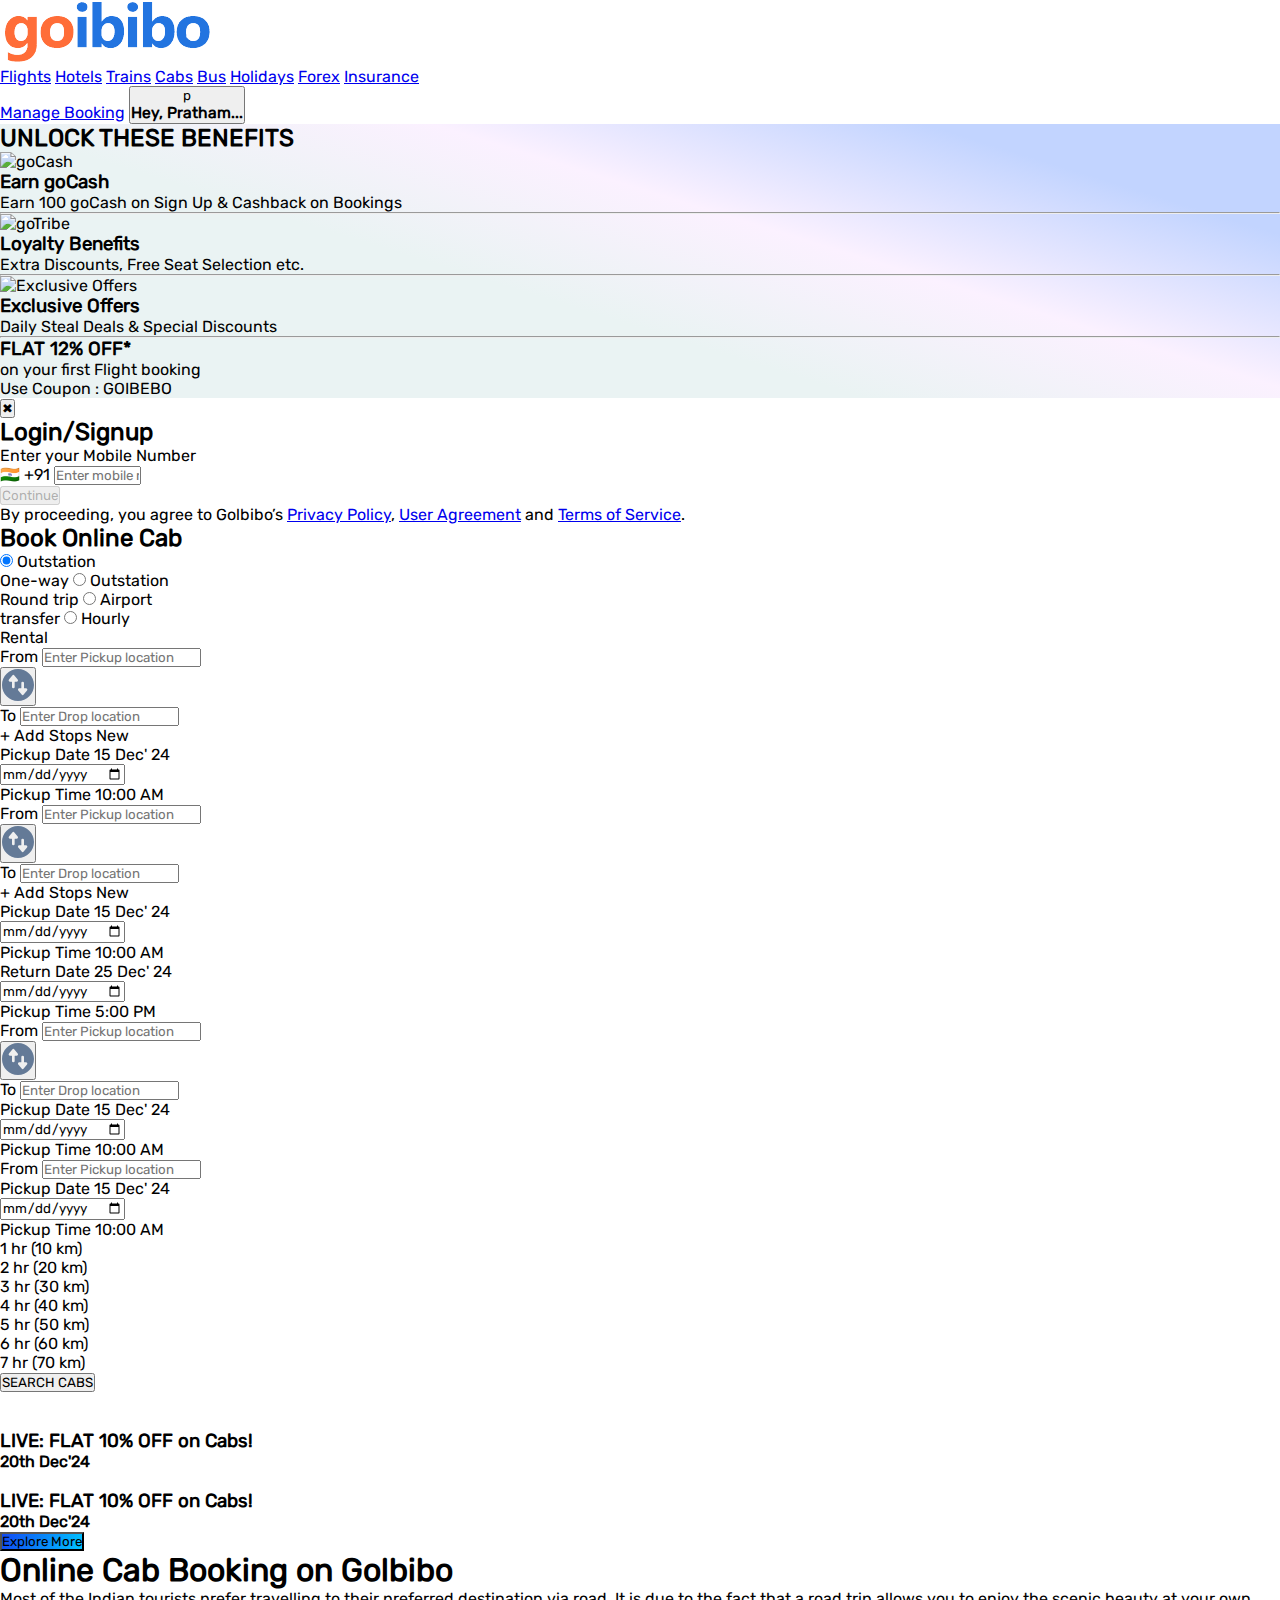
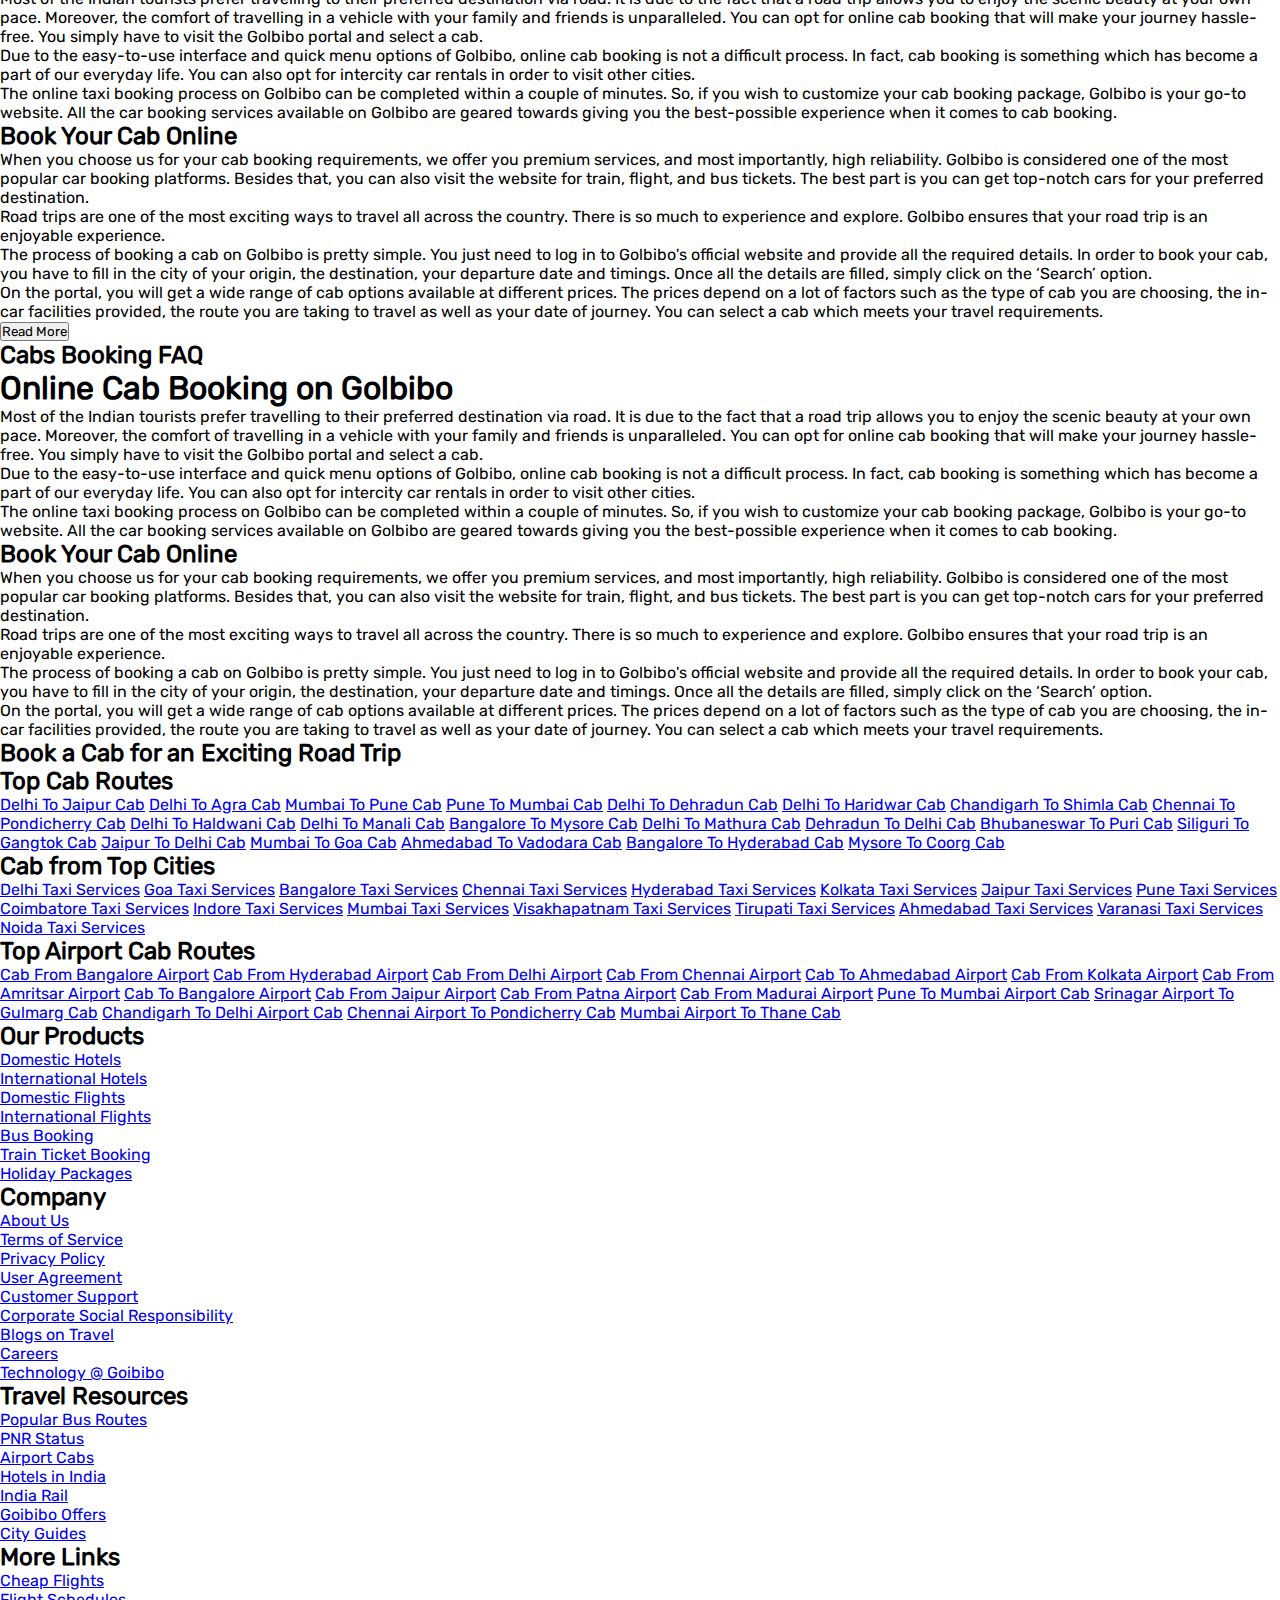
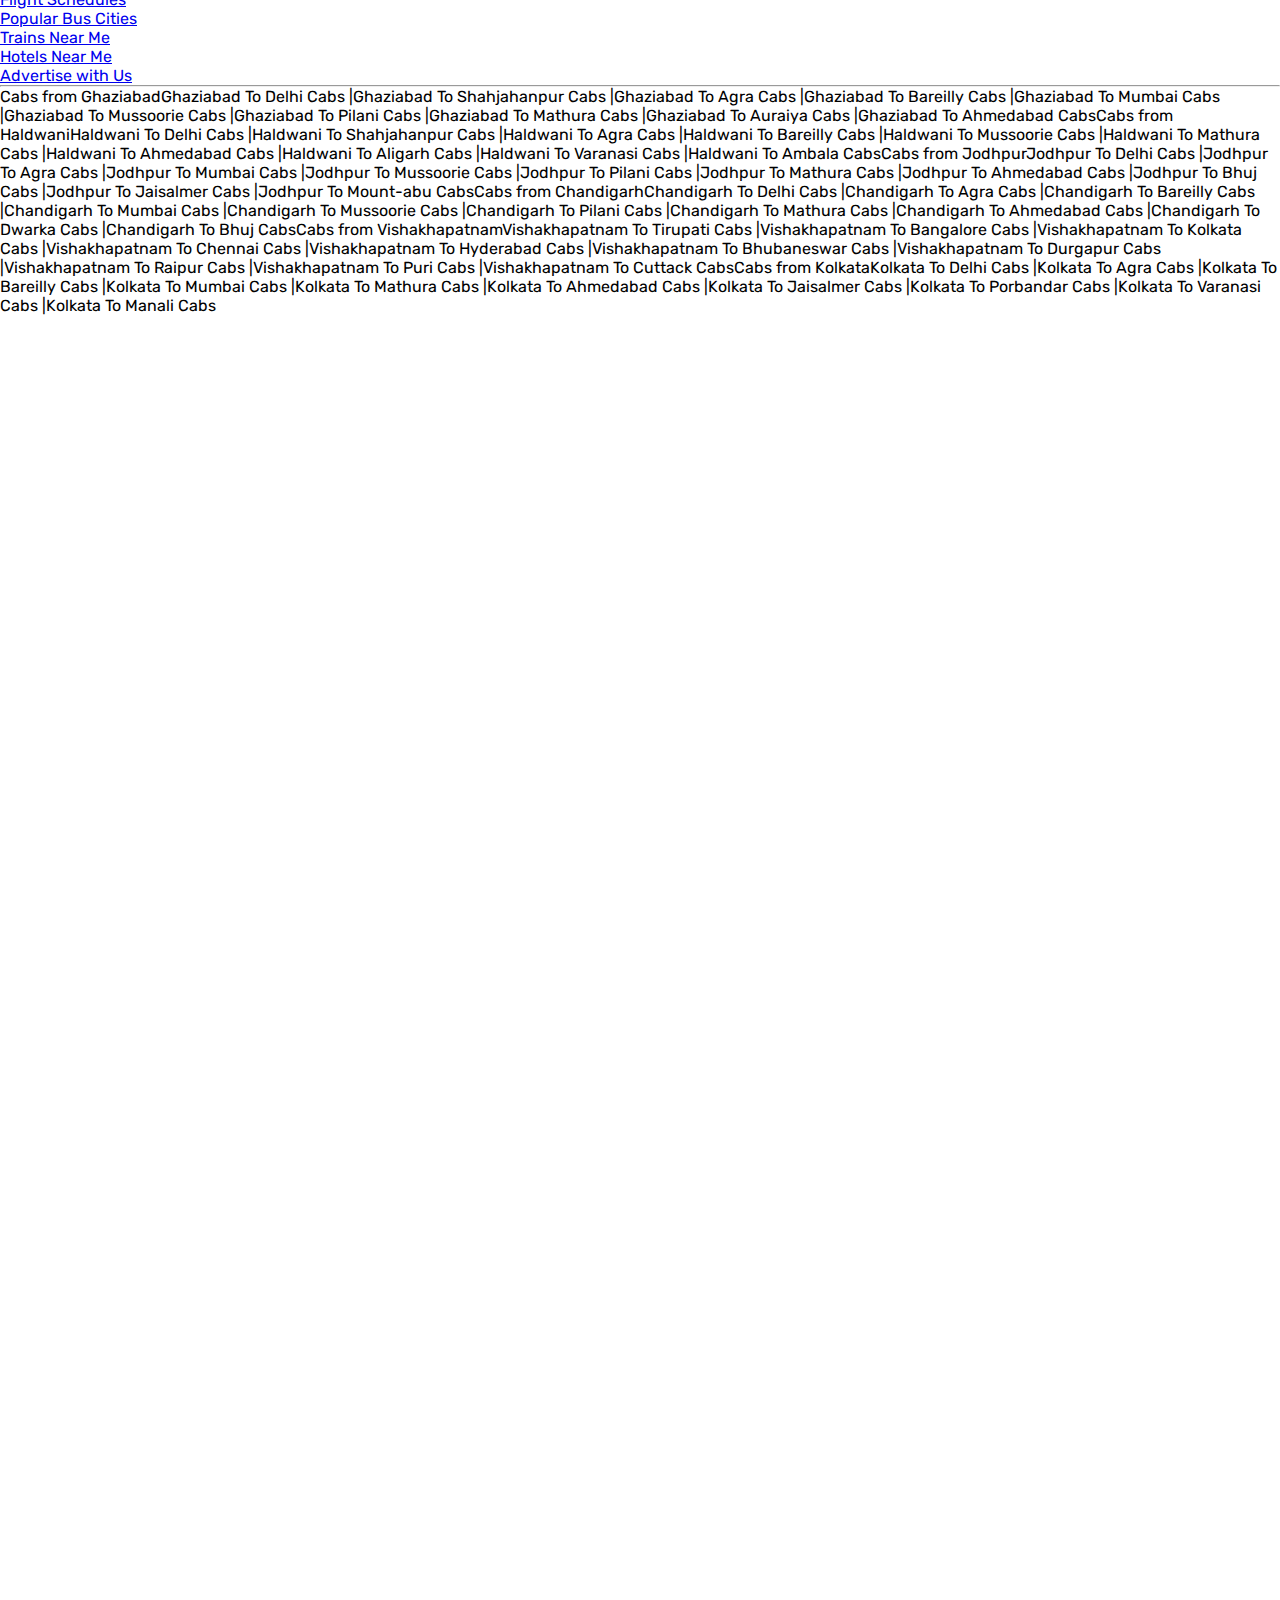
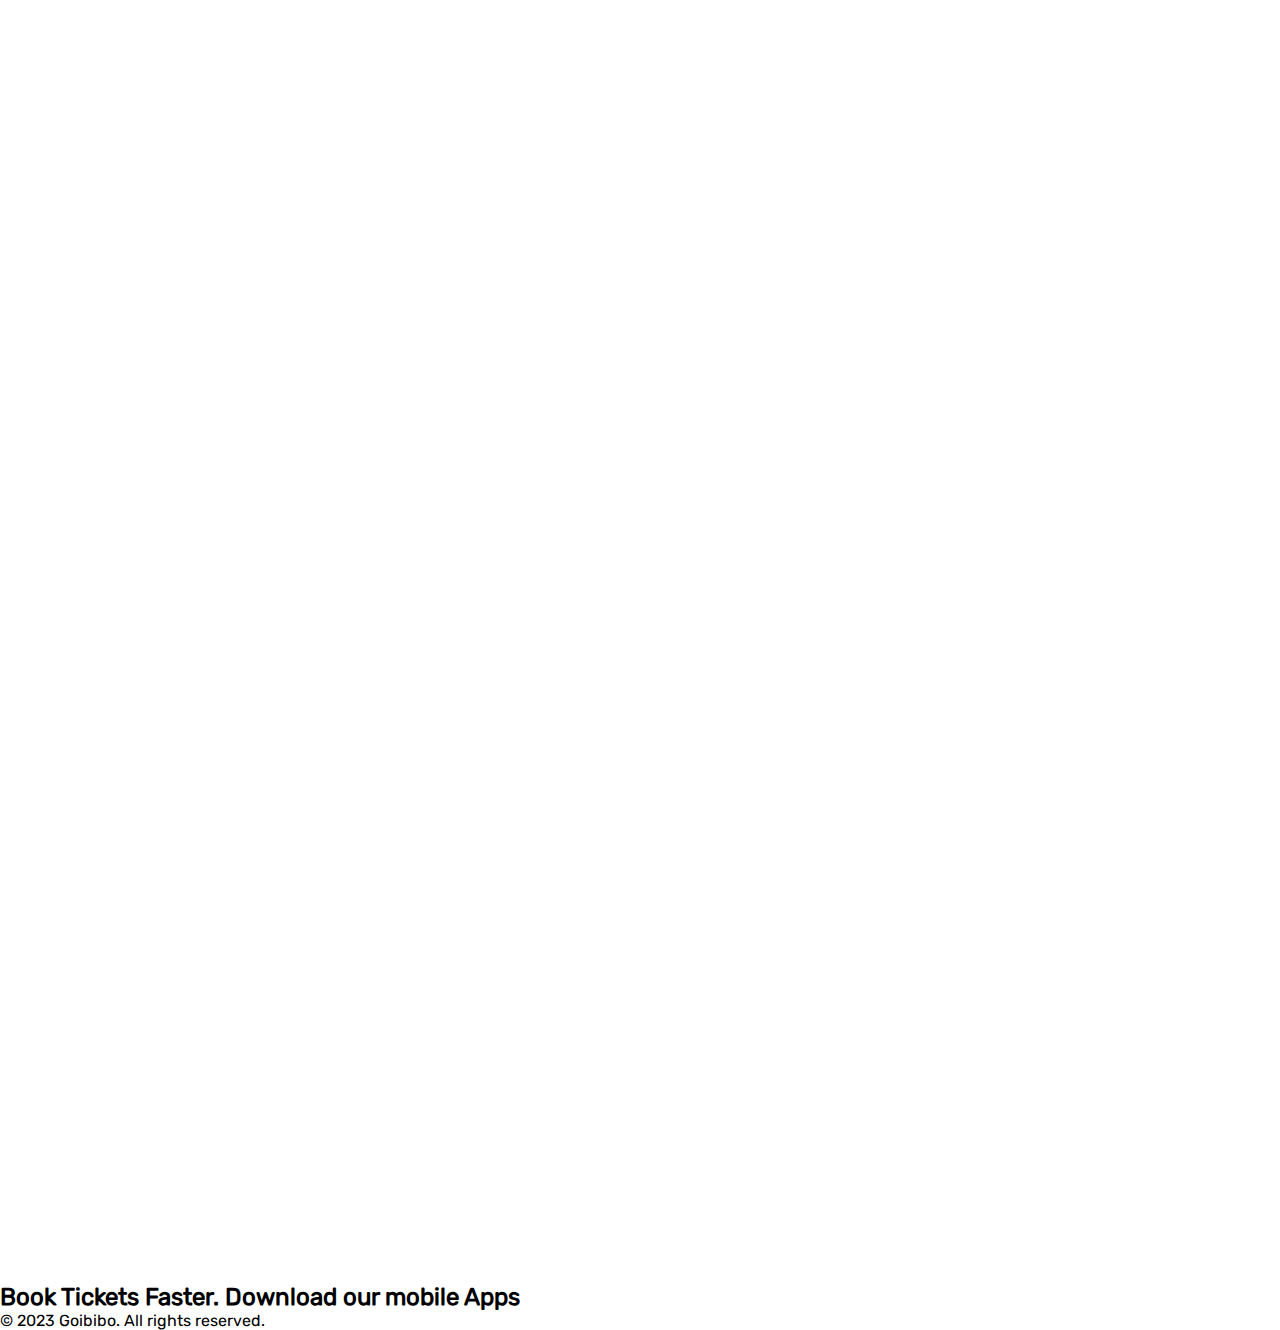
==== commit bf0ce4a7: "add login modal with mobile number input and validation" ====
--- a/pages/laptop/index.html
+++ b/pages/laptop/index.html
@@ -10,7 +10,7 @@
   <link href="https://cdn.jsdelivr.net/npm/remixicon@4.5.0/fonts/remixicon.css" rel="stylesheet" />
 </head>
 
-<body class="font-sans bg-gray-200">
+<body class="font-sans bg-[var(--grey-color)]">
   <!-- Navbar -->
   <header class="bg-white shadow-md">
     <div class="container mx-auto flex justify-between items-center px-7 py-3">
@@ -30,7 +30,7 @@
       <div class="flex space-x-4 items-center">
         <a href="#" class="text-gray-600 hover:text-[var(--primary-color)]"><i class="ri-briefcase-3-line"></i> Manage
           Booking</a>
-        <button class="px-4 py-2 border border-[var(--secondary-color)] rounded flex items-center gap-3">
+        <button onclick="openModal()" class="px-4 py-2 border border-[var(--secondary-color)] rounded flex items-center gap-3">
           <div
             class="h-8 w-8 bg-[var(--primary-color)] rounded-full flex items-center justify-center uppercase font-bold text-white">
             p
@@ -40,6 +40,85 @@
       </div>
     </div>
   </header>
+  
+   <!-- Modal Background -->
+   <div id="loginModal" class="fixed inset-0 z-20 bg-black bg-opacity-50 flex items-center justify-center hidden">
+      <!-- Benefits Card -->
+      <div style="background: linear-gradient(197.24deg, rgb(194, 212, 255) 16.45%, rgb(251, 241, 255) 39.26%, rgb(234, 243, 243) 59.99%);" class=" rounded-lg shadow-lg p-5 w-96 border">
+        <h2 class="text-sm font-semibold text-gray-800 mb-4">UNLOCK THESE BENEFITS</h2>
+
+        <!-- Benefit Item -->
+        <div class="flex items-start space-x-3 mb-4">
+            <img src="https://gos3.ibcdn.com/go-cash-icon-1674207238.png" class="w-12 h-12 object-contain" alt="goCash">
+            <div>
+                <h3 class="font-semibold text-gray-900 text-sm">Earn goCash</h3>
+                <p class="text-xs text-gray-600">Earn 100 goCash on Sign Up & Cashback on Bookings</p>
+            </div>
+        </div>
+
+        <hr>
+
+        <!-- Benefit Item -->
+        <div class="flex items-start space-x-3 my-4">
+            <img src="https://gos3.ibcdn.com/gotribe-logo-1674203779.png" class="w-12 h-12 object-contain" alt="goTribe">
+            <div>
+                <h3 class="font-semibold text-gray-900 text-sm">Loyalty Benefits</h3>
+                <p class="text-xs text-gray-600">Extra Discounts, Free Seat Selection etc.</p>
+            </div>
+        </div>
+
+        <hr>
+
+        <!-- Benefit Item -->
+        <div class="flex items-start space-x-3 my-4">
+            <img src="https://gos3.ibcdn.com/surprice-offer-icon-1674203743.png" class="w-12 h-12 object-contain" alt="Exclusive Offers">
+            <div>
+                <h3 class="font-semibold text-gray-900 text-sm">Exclusive Offers</h3>
+                <p class="text-xs text-gray-600">Daily Steal Deals & Special Discounts</p>
+            </div>
+        </div>
+
+        <hr>
+
+        <!-- Discount Section -->
+        <div class="bg-gray-100 p-3 rounded-lg mt-4 border-l-4 border-blue-600">
+            <h3 class="font-semibold text-gray-900 text-sm">FLAT 12% OFF*</h3>
+            <p class="text-xs text-gray-600">on your first Flight booking</p>
+            <p class="text-xs text-blue-600 font-semibold mt-1">Use Coupon : GOIBEBO</p>
+        </div>
+    </div>
+
+    <!-- Modal Content -->
+    <div class="bg-white rounded-lg -ml-5 p-6 w-96 shadow-xl relative">
+        <!-- Close Button -->
+        <button onclick="closeModal()" class="absolute top-2 right-2 text-gray-500 hover:text-gray-700">
+            ✖
+        </button>
+
+        <!-- Login Form -->
+        <h2 class="text-xl font-semibold mb-4 text-center">Login/Signup</h2>
+        <label class="block text-gray-700 text-sm font-medium mb-2">Enter your Mobile Number</label>
+        
+        <div class="flex items-center border border-gray-300 rounded px-3 py-2">
+            <span class="mr-2">🇮🇳 +91</span>
+            <input id="phoneInput" type="number" min="0" minlength="10" maxlength="10" max="9999999999" placeholder="Enter mobile number"
+                class="w-full outline-none border-none text-gray-700" 
+                oninput="validateInput()">
+        </div>
+
+        <button id="continueBtn" class="w-full mt-4 bg-gray-400 text-white py-2 rounded cursor-not-allowed"
+            disabled>Continue</button>
+
+        <p class="text-xs text-gray-500 text-center mt-32">
+            By proceeding, you agree to Golbibo’s 
+            <a href="#" class="text-blue-500">Privacy Policy</a>, 
+            <a href="#" class="text-blue-500">User Agreement</a> and 
+            <a href="#" class="text-blue-500">Terms of Service</a>.
+        </p>
+    </div>
+   </div>
+
+  
   <!-- Main Content -->
   <main
     class="page1 w-full bg-[url(https://gos3.ibcdn.com/gi-orange-theme-bg-1693817290.png)] bg-no-repeat bg-contain bg-top pt-5">
@@ -759,6 +838,31 @@
   }
 
 
+  function openModal() {
+            document.getElementById('loginModal').classList.remove('hidden');
+        }
+
+        function closeModal() {
+            document.getElementById('loginModal').classList.add('hidden');
+        }
+
+        function validateInput() {
+            const input = document.getElementById('phoneInput').value;
+            const button = document.getElementById('continueBtn');
+            if (input.length >= 10) {
+                button.classList.remove('bg-gray-400', 'cursor-not-allowed');
+                button.classList.add('bg-blue-600', 'hover:bg-blue-700', 'cursor-pointer');
+                button.removeAttribute('disabled');
+            } else {
+                button.classList.add('bg-gray-400', 'cursor-not-allowed');
+                button.classList.remove('bg-blue-600', 'hover:bg-blue-700', 'cursor-pointer');
+                button.setAttribute('disabled', true);
+            }
+        }
+
+
+
+
 
     handleDate();
     handleTab();
--- a/css/style.css
+++ b/css/style.css
@@ -10,6 +10,10 @@
 :root {
     --primary-color: #FF6C39; /* Example primary color */
     --secondary-color: #2274E0; /* Example secondary color */
+    --secondary-color-light: #EBF5FE; /* Example secondary color */
+    --green-color: #19A060; /* Example secondary color */
+    --grey-color : #EFF5FD;
+    --light-yellow-color : #FEF9E4;
 }
 
 * {
@@ -21,4 +25,8 @@
 
 .no-scrollbar::-webkit-scrollbar{
     display: none;
-}+}
+
+input[type="number"]::-webkit-inner-spin-button {
+    display: none;
+  }